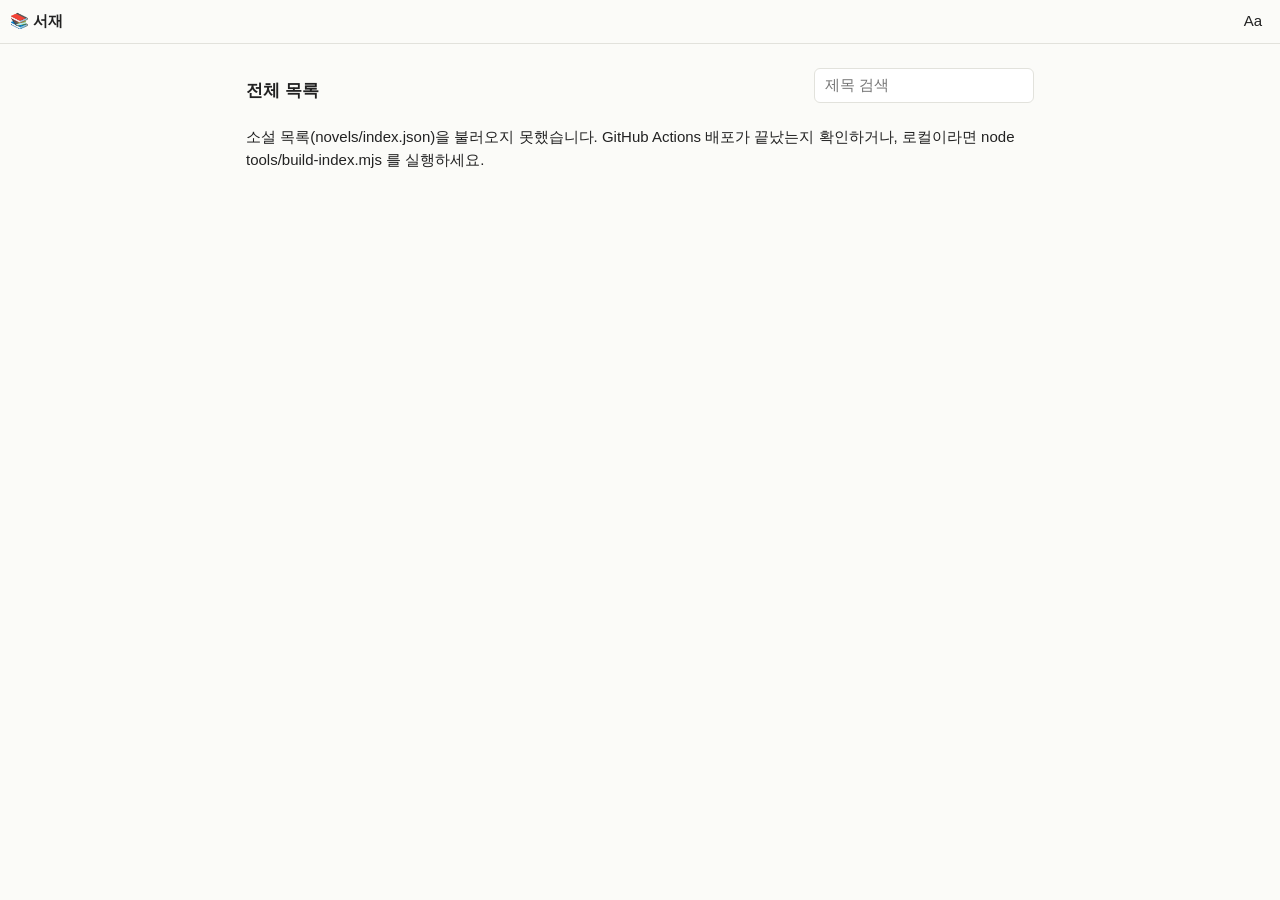
==== index.html @ 56e051f9 "GitHub Pages 웹소설 리더 추가 - novels/ 폴더의 txt 파일을 서재/탭으로 열어 읽는 리더 - 읽던 위치 자동 저장 및 이어 읽기, 목차·페이지 자동 분할, 보기" ====
<!doctype html>
<html lang="ko">
<head>
  <meta charset="utf-8">
  <meta name="viewport" content="width=device-width, initial-scale=1">
  <meta name="robots" content="noindex">
  <title>웹소설 리더</title>
  <link rel="stylesheet" href="assets/style.css">
</head>
<body>
  <header class="topbar">
    <a class="brand" href="#/" title="서재">📚 서재</a>
    <nav class="tabs" id="tabs" aria-label="열린 파일"></nav>
    <button class="icon" id="btn-settings" title="보기 설정" aria-label="보기 설정">Aa</button>
  </header>

  <main id="library" class="view" hidden>
    <section id="recent-section" hidden>
      <h2>이어 읽기</h2>
      <ul class="list" id="recent"></ul>
    </section>
    <section>
      <div class="lib-head">
        <h2>전체 목록</h2>
        <input type="search" id="search" placeholder="제목 검색">
      </div>
      <div id="all"></div>
    </section>
  </main>

  <main id="reader" class="view" hidden>
    <div class="reader-bar">
      <button id="btn-toc" title="목차">☰ 목차</button>
      <span class="doc-title" id="doc-title"></span>
      <span class="progress-text" id="progress-text"></span>
    </div>
    <div class="pager" id="pager-top"></div>
    <article id="content" class="content"></article>
    <div class="pager" id="pager-bottom"></div>
  </main>

  <main id="message" class="view" hidden></main>

  <div class="progress-line"><div id="progress-line"></div></div>

  <aside id="toc-panel" class="panel" hidden>
    <div class="panel-head"><strong>목차</strong><button class="icon close" data-close>✕</button></div>
    <ol id="toc"></ol>
  </aside>

  <aside id="settings-panel" class="panel" hidden>
    <div class="panel-head"><strong>보기 설정</strong><button class="icon close" data-close>✕</button></div>
    <div class="setting"><span>글자 크기</span>
      <button data-set="fontSize" data-step="-1">−</button><output id="v-fontSize"></output><button data-set="fontSize" data-step="1">+</button></div>
    <div class="setting"><span>줄 간격</span>
      <button data-set="lineHeight" data-step="-0.1">−</button><output id="v-lineHeight"></output><button data-set="lineHeight" data-step="0.1">+</button></div>
    <div class="setting"><span>본문 폭</span>
      <button data-set="width" data-step="-40">−</button><output id="v-width"></output><button data-set="width" data-step="40">+</button></div>
    <div class="setting"><span>문단 간격</span>
      <button data-set="paraGap" data-step="-0.2">−</button><output id="v-paraGap"></output><button data-set="paraGap" data-step="0.2">+</button></div>
    <div class="setting"><span>글꼴</span>
      <select id="s-font">
        <option value="serif">명조</option>
        <option value="sans">고딕</option>
      </select></div>
    <div class="setting"><span>테마</span>
      <select id="s-theme">
        <option value="auto">시스템</option>
        <option value="light">밝게</option>
        <option value="sepia">세피아</option>
        <option value="dark">어둡게</option>
      </select></div>
    <hr>
    <div class="setting col"><span>읽기 기록 (다른 기기로 옮기기)</span>
      <div class="row">
        <button id="btn-export">내보내기</button>
        <button id="btn-import">가져오기</button>
        <input type="file" id="import-file" accept="application/json" hidden>
      </div></div>
    <div class="setting col"><span>저장된 비밀번호</span>
      <div class="row"><button id="btn-forget">모두 지우기</button></div></div>
    <p class="hint"><a href="encrypt.html">파일 암호화 도구 열기</a></p>
  </aside>

  <dialog id="pw-dialog">
    <form method="dialog" id="pw-form">
      <h3>🔒 암호화된 파일</h3>
      <p id="pw-file"></p>
      <input type="password" id="pw-input" placeholder="비밀번호" autocomplete="current-password" required>
      <label class="check"><input type="checkbox" id="pw-remember"> 이 기기에 비밀번호 기억하기</label>
      <p class="error" id="pw-error"></p>
      <div class="row end">
        <button value="cancel" formnovalidate>취소</button>
        <button value="ok" class="primary">열기</button>
      </div>
    </form>
  </dialog>

  <script type="module" src="assets/app.js"></script>
</body>
</html>
---- assets/style.css ----
:root {
  --bg: #fbfbf8;
  --fg: #222;
  --muted: #777;
  --line: #e2e2dc;
  --panel: #ffffff;
  --accent: #2f6fdd;
  --hover: rgba(0, 0, 0, .05);
  --font-size: 18px;
  --line-height: 1.8;
  --width: 720px;
  --para-gap: 0.6em;
  --reader-font: "Noto Serif KR", "Nanum Myeongjo", "Batang", serif;
}
:root[data-theme="sepia"] {
  --bg: #f4ecd8; --fg: #3b3024; --muted: #8a7a63; --line: #e0d5bb; --panel: #faf4e4; --hover: rgba(80, 60, 20, .07);
}
:root[data-theme="dark"] {
  --bg: #17181a; --fg: #d6d6d2; --muted: #8b8d91; --line: #2c2e31; --panel: #202225; --accent: #7aa7ff; --hover: rgba(255, 255, 255, .06);
}
@media (prefers-color-scheme: dark) {
  :root[data-theme="auto"] {
    --bg: #17181a; --fg: #d6d6d2; --muted: #8b8d91; --line: #2c2e31; --panel: #202225; --accent: #7aa7ff; --hover: rgba(255, 255, 255, .06);
  }
}
:root[data-font="sans"] { --reader-font: "Pretendard", "Noto Sans KR", "Apple SD Gothic Neo", "Malgun Gothic", sans-serif; }

* { box-sizing: border-box; }
html { scroll-padding-top: 64px; }
body {
  margin: 0; background: var(--bg); color: var(--fg);
  font: 15px/1.5 -apple-system, "Apple SD Gothic Neo", "Malgun Gothic", "Noto Sans KR", sans-serif;
  -webkit-text-size-adjust: 100%;
}
a { color: var(--accent); text-decoration: none; }
button, select, input {
  font: inherit; color: inherit; background: var(--panel);
  border: 1px solid var(--line); border-radius: 6px; padding: 5px 10px;
}
button { cursor: pointer; }
button:hover { background: var(--hover); }
button:disabled { opacity: .4; cursor: default; }
button.primary { background: var(--accent); color: #fff; border-color: var(--accent); }
button.icon { border: none; background: none; padding: 4px 8px; }
[hidden] { display: none !important; }

/* 상단 바 + 탭 */
.topbar {
  position: sticky; top: 0; z-index: 10; display: flex; align-items: center; gap: 8px;
  padding: 6px 10px; background: var(--bg); border-bottom: 1px solid var(--line);
}
.brand { font-weight: 600; white-space: nowrap; color: var(--fg); }
.tabs { display: flex; gap: 4px; overflow-x: auto; flex: 1; scrollbar-width: none; }
.tabs::-webkit-scrollbar { display: none; }
.tab {
  display: flex; align-items: center; gap: 2px; max-width: 200px; flex-shrink: 0;
  border: 1px solid var(--line); border-radius: 6px; font-size: 13px; color: var(--muted);
}
.tab a { padding: 4px 4px 4px 10px; color: inherit; overflow: hidden; text-overflow: ellipsis; white-space: nowrap; }
.tab button { border: none; background: none; padding: 2px 6px; color: inherit; }
.tab.active { color: var(--fg); border-color: var(--accent); }

.progress-line { position: fixed; left: 0; right: 0; bottom: 0; height: 3px; z-index: 10; }
.progress-line div { height: 100%; width: 0; background: var(--accent); transition: width .2s; }

/* 서재 */
#library, #message { max-width: 820px; margin: 0 auto; padding: 16px; }
#message { color: var(--muted); padding-top: 48px; text-align: center; }
h2 { font-size: 17px; margin: 18px 0 8px; }
.lib-head { display: flex; align-items: center; justify-content: space-between; gap: 12px; }
.lib-head input { max-width: 220px; width: 100%; }
.folder > summary { cursor: pointer; padding: 8px 4px; font-weight: 600; color: var(--muted); }
.list { list-style: none; margin: 0; padding: 0; }
.list li a {
  display: grid; grid-template-columns: 1fr auto; gap: 2px 12px; align-items: center;
  padding: 10px 8px; border-bottom: 1px solid var(--line); color: var(--fg); border-radius: 4px;
}
.list li a:hover { background: var(--hover); }
.list .meta { font-size: 12px; color: var(--muted); }
.bar { grid-column: 1 / -1; height: 3px; background: var(--line); border-radius: 2px; overflow: hidden; }
.bar div { height: 100%; background: var(--accent); }

/* 리더 */
.reader-bar {
  max-width: var(--width); margin: 0 auto; padding: 12px 16px 0;
  display: flex; align-items: center; gap: 10px; color: var(--muted); font-size: 13px;
}
.doc-title { flex: 1; overflow: hidden; text-overflow: ellipsis; white-space: nowrap; }
.pager {
  max-width: var(--width); margin: 0 auto; padding: 10px 16px;
  display: flex; align-items: center; justify-content: space-between; gap: 8px;
}
.pager select { max-width: 50%; }
.content {
  max-width: var(--width); margin: 0 auto; padding: 8px 16px 24px;
  font-family: var(--reader-font); font-size: var(--font-size); line-height: var(--line-height);
  word-break: keep-all; overflow-wrap: anywhere;
}
.content p { margin: 0 0 var(--para-gap); white-space: pre-wrap; }
.content p.blank { margin: 0; height: calc(var(--para-gap)); }
.content p.heading { font-weight: 700; margin-top: 1.5em; }
.content p.resume { background: none; outline: 2px solid var(--accent); outline-offset: 4px; border-radius: 2px; transition: outline-color 1.5s; }

/* 패널 */
.panel {
  position: fixed; top: 0; right: 0; bottom: 0; z-index: 20; width: min(340px, 90vw);
  background: var(--panel); border-left: 1px solid var(--line); padding: 12px 16px; overflow-y: auto;
  box-shadow: -8px 0 24px rgba(0, 0, 0, .12);
}
#toc-panel { left: 0; right: auto; border-left: none; border-right: 1px solid var(--line); }
.panel-head { display: flex; justify-content: space-between; align-items: center; margin-bottom: 10px; }
#toc { list-style: none; padding: 0; margin: 0; }
#toc a { display: block; padding: 7px 6px; color: var(--fg); border-radius: 4px; font-size: 14px; }
#toc a:hover { background: var(--hover); }
#toc a.current { color: var(--accent); font-weight: 600; }
.setting { display: flex; align-items: center; gap: 8px; margin: 10px 0; }
.setting > span { flex: 1; color: var(--muted); }
.setting output { min-width: 48px; text-align: center; }
.setting.col { flex-direction: column; align-items: stretch; }
.row { display: flex; gap: 8px; }
.row.end { justify-content: flex-end; }
hr { border: none; border-top: 1px solid var(--line); margin: 16px 0; }
.hint { font-size: 13px; }

dialog {
  border: 1px solid var(--line); border-radius: 10px; background: var(--panel); color: var(--fg);
  width: min(360px, 92vw); padding: 18px;
}
dialog::backdrop { background: rgba(0, 0, 0, .4); }
dialog h3 { margin: 0 0 6px; }
dialog input[type=password] { width: 100%; margin: 8px 0; }
#pw-file { color: var(--muted); font-size: 13px; margin: 0; word-break: break-all; }
.check { display: flex; gap: 6px; align-items: center; font-size: 13px; color: var(--muted); }
.check input { margin: 0; }
.error { color: #d33; font-size: 13px; min-height: 1em; margin: 6px 0; }
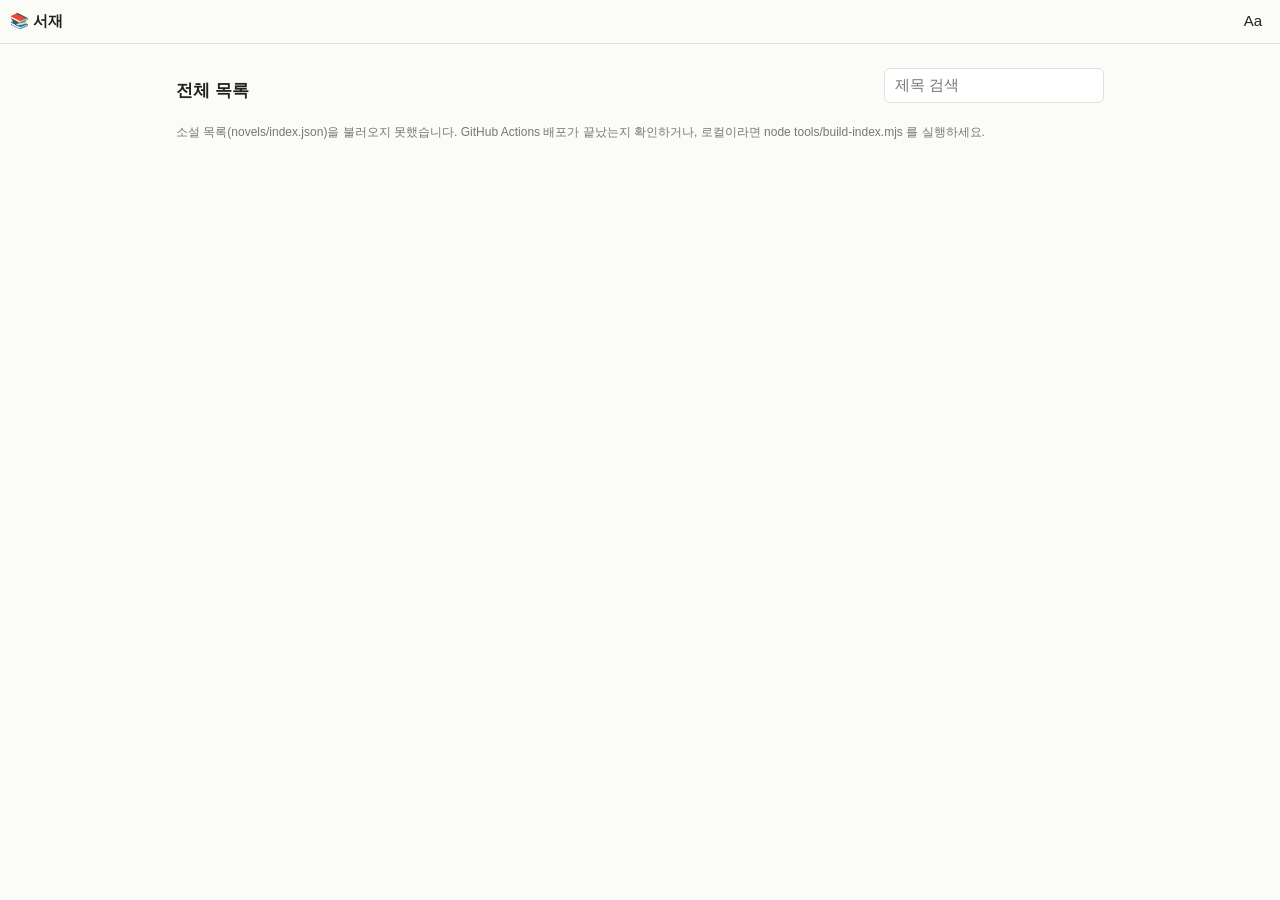
==== commit 2f886dd4: "소설 표지 이미지 표시 기능 추가 - 서재를 작품(폴더)별 표지 카드로 표시하고, 작품 화면에서 파일 목록·이어 읽기 제공 - cover.*/표지.* 폴더 표지와 텍스트와 같은 이" ====
--- a/index.html
+++ b/index.html
@@ -28,12 +28,18 @@
     </section>
   </main>
 
+  <main id="work" class="view" hidden>
+    <div class="work-head" id="work-head"></div>
+    <ul class="list" id="work-files"></ul>
+  </main>
+
   <main id="reader" class="view" hidden>
     <div class="reader-bar">
       <button id="btn-toc" title="목차">☰ 목차</button>
-      <span class="doc-title" id="doc-title"></span>
+      <a class="doc-title" id="doc-title" title="작품 목록으로"></a>
       <span class="progress-text" id="progress-text"></span>
     </div>
+    <figure class="doc-cover" id="doc-cover" hidden></figure>
     <div class="pager" id="pager-top"></div>
     <article id="content" class="content"></article>
     <div class="pager" id="pager-bottom"></div>
--- a/assets/style.css
+++ b/assets/style.css
@@ -64,28 +64,74 @@
 .progress-line div { height: 100%; width: 0; background: var(--accent); transition: width .2s; }
 
 /* 서재 */
-#library, #message { max-width: 820px; margin: 0 auto; padding: 16px; }
+#library, #work, #message { max-width: 960px; margin: 0 auto; padding: 16px; }
 #message { color: var(--muted); padding-top: 48px; text-align: center; }
 h2 { font-size: 17px; margin: 18px 0 8px; }
+.meta { font-size: 12px; color: var(--muted); }
 .lib-head { display: flex; align-items: center; justify-content: space-between; gap: 12px; }
 .lib-head input { max-width: 220px; width: 100%; }
-.folder > summary { cursor: pointer; padding: 8px 4px; font-weight: 600; color: var(--muted); }
 .list { list-style: none; margin: 0; padding: 0; }
 .list li a {
-  display: grid; grid-template-columns: 1fr auto; gap: 2px 12px; align-items: center;
+  display: flex; gap: 12px; align-items: center;
   padding: 10px 8px; border-bottom: 1px solid var(--line); color: var(--fg); border-radius: 4px;
 }
 .list li a:hover { background: var(--hover); }
-.list .meta { font-size: 12px; color: var(--muted); }
+.list .info { flex: 1; min-width: 0; display: grid; grid-template-columns: 1fr auto; gap: 2px 12px; align-items: center; }
+.list .info > span:first-child { overflow: hidden; text-overflow: ellipsis; white-space: nowrap; }
 .bar { grid-column: 1 / -1; height: 3px; background: var(--line); border-radius: 2px; overflow: hidden; }
 .bar div { height: 100%; background: var(--accent); }
+
+/* 표지 */
+.cover {
+  position: relative; aspect-ratio: 3 / 4; width: 100%; border-radius: 6px; overflow: hidden;
+  display: flex; align-items: center; justify-content: center; padding: 10%;
+  background: linear-gradient(160deg, hsl(var(--h) 45% 62%), hsl(calc(var(--h) + 40) 40% 38%));
+  color: #fff; box-shadow: 0 1px 4px rgba(0, 0, 0, .18);
+}
+.cover.has-img { padding: 0; background: var(--line); }
+.cover img { width: 100%; height: 100%; object-fit: cover; display: block; }
+.cover-title {
+  font-family: var(--reader-font); font-weight: 700; text-align: center; word-break: keep-all;
+  text-shadow: 0 1px 3px rgba(0, 0, 0, .35); font-size: 15px; line-height: 1.35;
+  display: -webkit-box; -webkit-line-clamp: 5; -webkit-box-orient: vertical; overflow: hidden;
+}
+.cover-lock { position: absolute; right: 6px; bottom: 4px; font-size: 13px; }
+.cover.thumb { width: 42px; flex-shrink: 0; padding: 3px; border-radius: 3px; }
+.cover.thumb .cover-title { font-size: 9px; -webkit-line-clamp: 4; }
+.cover.thumb .cover-lock { font-size: 9px; right: 2px; bottom: 1px; }
+.cover.large { width: 160px; flex-shrink: 0; }
+.cover.large .cover-title { font-size: 18px; }
+
+.grid { display: grid; grid-template-columns: repeat(auto-fill, minmax(140px, 1fr)); gap: 20px 16px; }
+.card { display: flex; flex-direction: column; gap: 4px; color: var(--fg); min-width: 0; }
+.card .cover { transition: transform .15s; }
+.card:hover .cover { transform: translateY(-2px); }
+.card-title { font-weight: 600; font-size: 14px; margin-top: 4px; overflow: hidden; text-overflow: ellipsis; white-space: nowrap; }
+.card .meta { overflow: hidden; text-overflow: ellipsis; white-space: nowrap; }
+.card .bar { margin-top: 2px; }
+
+.work-head { display: flex; gap: 20px; align-items: flex-end; margin: 8px 0 20px; }
+.work-info { display: flex; flex-direction: column; gap: 6px; align-items: flex-start; min-width: 0; }
+.work-info h2 { font-size: 22px; margin: 0; word-break: keep-all; }
+a.button { display: inline-block; padding: 7px 14px; border-radius: 6px; margin-top: 6px; }
+a.button.primary { background: var(--accent); color: #fff; }
+
+.doc-cover { margin: 20px auto 0; display: flex; justify-content: center; }
+.doc-cover .cover.large { width: min(240px, 60vw); }
+
+@media (max-width: 480px) {
+  .grid { grid-template-columns: repeat(auto-fill, minmax(100px, 1fr)); gap: 16px 12px; }
+  .cover-title { font-size: 13px; }
+  .cover.large { width: 120px; }
+  .work-head { gap: 14px; }
+}
 
 /* 리더 */
 .reader-bar {
   max-width: var(--width); margin: 0 auto; padding: 12px 16px 0;
   display: flex; align-items: center; gap: 10px; color: var(--muted); font-size: 13px;
 }
-.doc-title { flex: 1; overflow: hidden; text-overflow: ellipsis; white-space: nowrap; }
+.doc-title { flex: 1; color: inherit; overflow: hidden; text-overflow: ellipsis; white-space: nowrap; }
 .pager {
   max-width: var(--width); margin: 0 auto; padding: 10px 16px;
   display: flex; align-items: center; justify-content: space-between; gap: 8px;
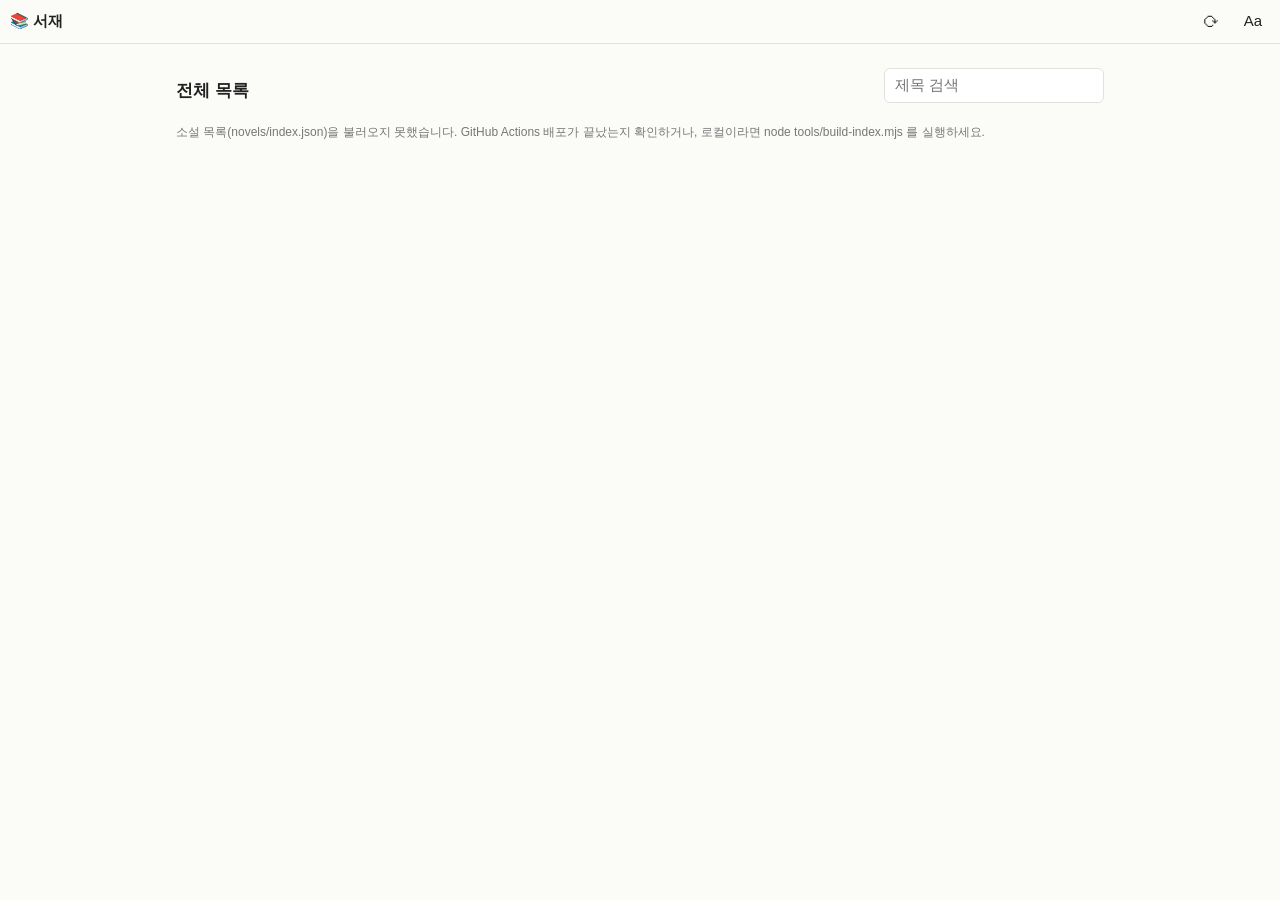
==== commit 1af8623c: "새로고침 버튼과 웹앱(PWA) 설치 지원 - 상단 새로고침 버튼: 브라우저 캐시를 건너뛰고 앱 파일·소설 목록을 다시 받아 새로 고침 - 서비스 워커: 항상 서버 최신 파일을 먼저" ====
--- a/index.html
+++ b/index.html
@@ -4,6 +4,13 @@
   <meta charset="utf-8">
   <meta name="viewport" content="width=device-width, initial-scale=1">
   <meta name="robots" content="noindex">
+  <link rel="manifest" href="manifest.webmanifest">
+  <meta name="theme-color" content="#2f6fdd">
+  <link rel="icon" href="assets/icons/favicon-32.png" type="image/png">
+  <link rel="apple-touch-icon" href="assets/icons/apple-touch-icon.png">
+  <meta name="apple-mobile-web-app-capable" content="yes">
+  <meta name="mobile-web-app-capable" content="yes">
+  <meta name="apple-mobile-web-app-title" content="웹소설">
   <title>웹소설 리더</title>
   <link rel="stylesheet" href="assets/style.css">
 </head>
@@ -11,6 +18,7 @@
   <header class="topbar">
     <a class="brand" href="#/" title="서재">📚 서재</a>
     <nav class="tabs" id="tabs" aria-label="열린 파일"></nav>
+    <button class="icon" id="btn-refresh" title="새로고침 (최신 파일·목록 다시 받기)" aria-label="새로고침">⟳</button>
     <button class="icon" id="btn-settings" title="보기 설정" aria-label="보기 설정">Aa</button>
   </header>
 
@@ -85,6 +93,13 @@
       </div></div>
     <div class="setting col"><span>저장된 비밀번호</span>
       <div class="row"><button id="btn-forget">모두 지우기</button></div></div>
+    <div class="setting col"><span>앱</span>
+      <div class="row">
+        <button id="btn-install" hidden>홈 화면에 설치</button>
+        <button id="btn-update">업데이트 확인</button>
+      </div>
+      <p class="hint" id="install-hint" hidden>iPhone/iPad: Safari 공유 버튼 → <b>홈 화면에 추가</b></p>
+      <p class="hint meta">버전 <span id="app-version"></span></p></div>
     <p class="hint"><a href="encrypt.html">파일 암호화 도구 열기</a></p>
   </aside>
 
--- a/assets/style.css
+++ b/assets/style.css
@@ -42,6 +42,9 @@
 button:disabled { opacity: .4; cursor: default; }
 button.primary { background: var(--accent); color: #fff; border-color: var(--accent); }
 button.icon { border: none; background: none; padding: 4px 8px; }
+#btn-refresh { font-size: 18px; line-height: 1; }
+#btn-refresh.spin { animation: spin .8s linear infinite; }
+@keyframes spin { to { transform: rotate(360deg); } }
 [hidden] { display: none !important; }
 
 /* 상단 바 + 탭 */
@@ -179,3 +182,20 @@
 .check { display: flex; gap: 6px; align-items: center; font-size: 13px; color: var(--muted); }
 .check input { margin: 0; }
 .error { color: #d33; font-size: 13px; min-height: 1em; margin: 6px 0; }
+
+/* 본문 보호 (assets/config.js 의 protect 설정) */
+:root[data-protect] #reader { -webkit-user-select: none; user-select: none; -webkit-touch-callout: none; }
+:root[data-protect] #reader img { pointer-events: none; }
+:root.shielded #reader .content, :root.shielded #reader .doc-cover { filter: blur(16px); }
+:root.shielded #reader::before {
+  content: "창으로 돌아오면 다시 표시됩니다"; position: fixed; top: 45%; left: 50%; transform: translateX(-50%); z-index: 6;
+  padding: 8px 16px; border-radius: 20px; background: var(--panel); border: 1px solid var(--line);
+  color: var(--muted); font-size: 14px; white-space: nowrap;
+}
+:root[data-watermark] #reader::after {
+  content: ""; position: fixed; inset: 0; z-index: 5; pointer-events: none; background-image: var(--watermark);
+}
+@media print {
+  :root[data-protect] body > * { display: none !important; }
+  :root[data-protect] body::after { content: "이 페이지는 인쇄할 수 없습니다."; }
+}
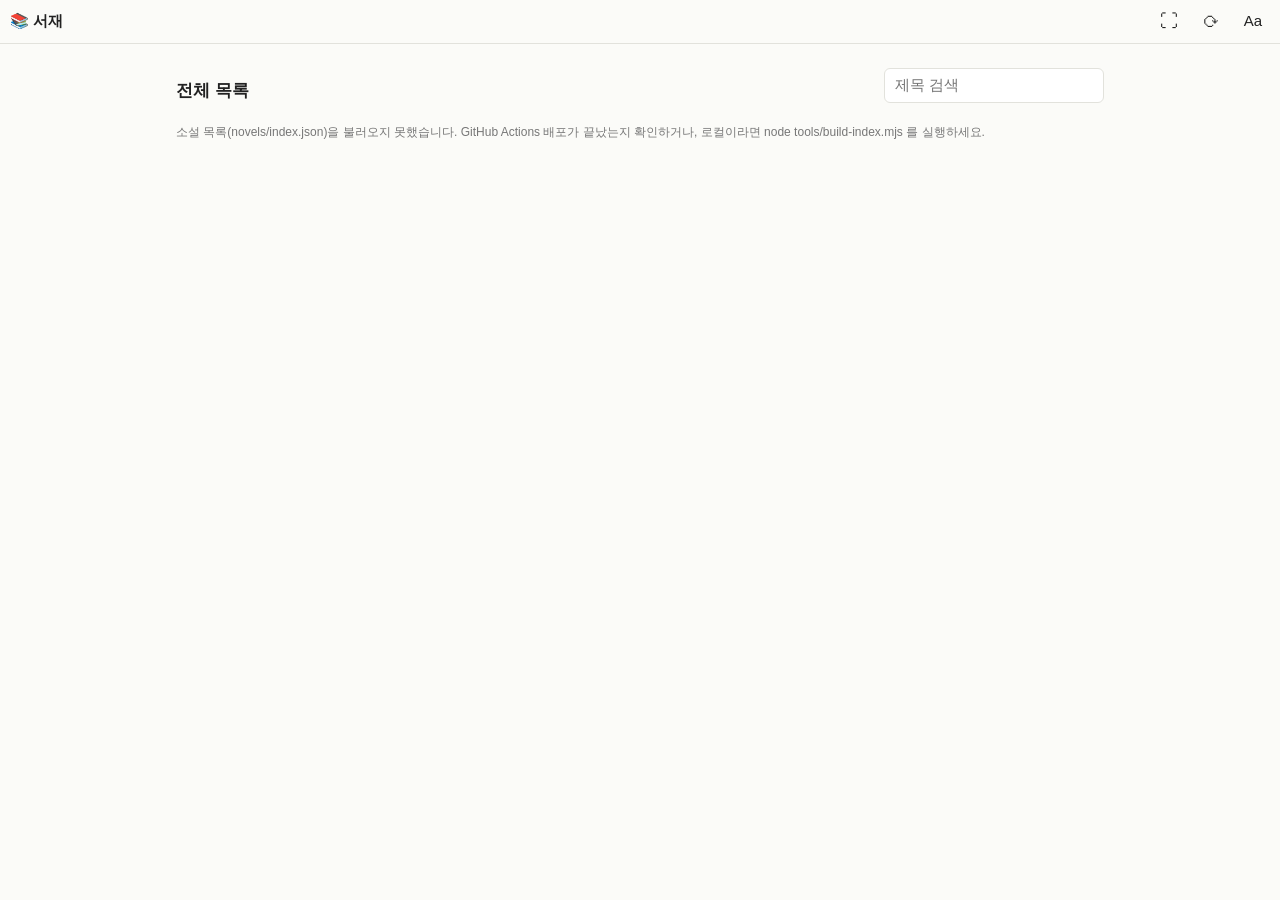
==== commit c4cce68d: "전체화면 보기 기능과 목차 작성 규칙 안내 추가 - 상단 전체화면 버튼과 F 키, 전체화면에서 아래로 스크롤하면 상단 바 숨김 - 전체화면 미지원 브라우저(iPhone Safari" ====
--- a/index.html
+++ b/index.html
@@ -18,6 +18,7 @@
   <header class="topbar">
     <a class="brand" href="#/" title="서재">📚 서재</a>
     <nav class="tabs" id="tabs" aria-label="열린 파일"></nav>
+    <button class="icon" id="btn-fullscreen" title="전체화면 (F)" aria-label="전체화면">⛶</button>
     <button class="icon" id="btn-refresh" title="새로고침 (최신 파일·목록 다시 받기)" aria-label="새로고침">⟳</button>
     <button class="icon" id="btn-settings" title="보기 설정" aria-label="보기 설정">Aa</button>
   </header>
--- a/assets/style.css
+++ b/assets/style.css
@@ -42,7 +42,9 @@
 button:disabled { opacity: .4; cursor: default; }
 button.primary { background: var(--accent); color: #fff; border-color: var(--accent); }
 button.icon { border: none; background: none; padding: 4px 8px; }
-#btn-refresh { font-size: 18px; line-height: 1; }
+#btn-refresh, #btn-fullscreen { font-size: 18px; line-height: 1; }
+.topbar { transition: transform .2s; }
+:root.bar-hidden .topbar { transform: translateY(-100%); }
 #btn-refresh.spin { animation: spin .8s linear infinite; }
 @keyframes spin { to { transform: rotate(360deg); } }
 [hidden] { display: none !important; }
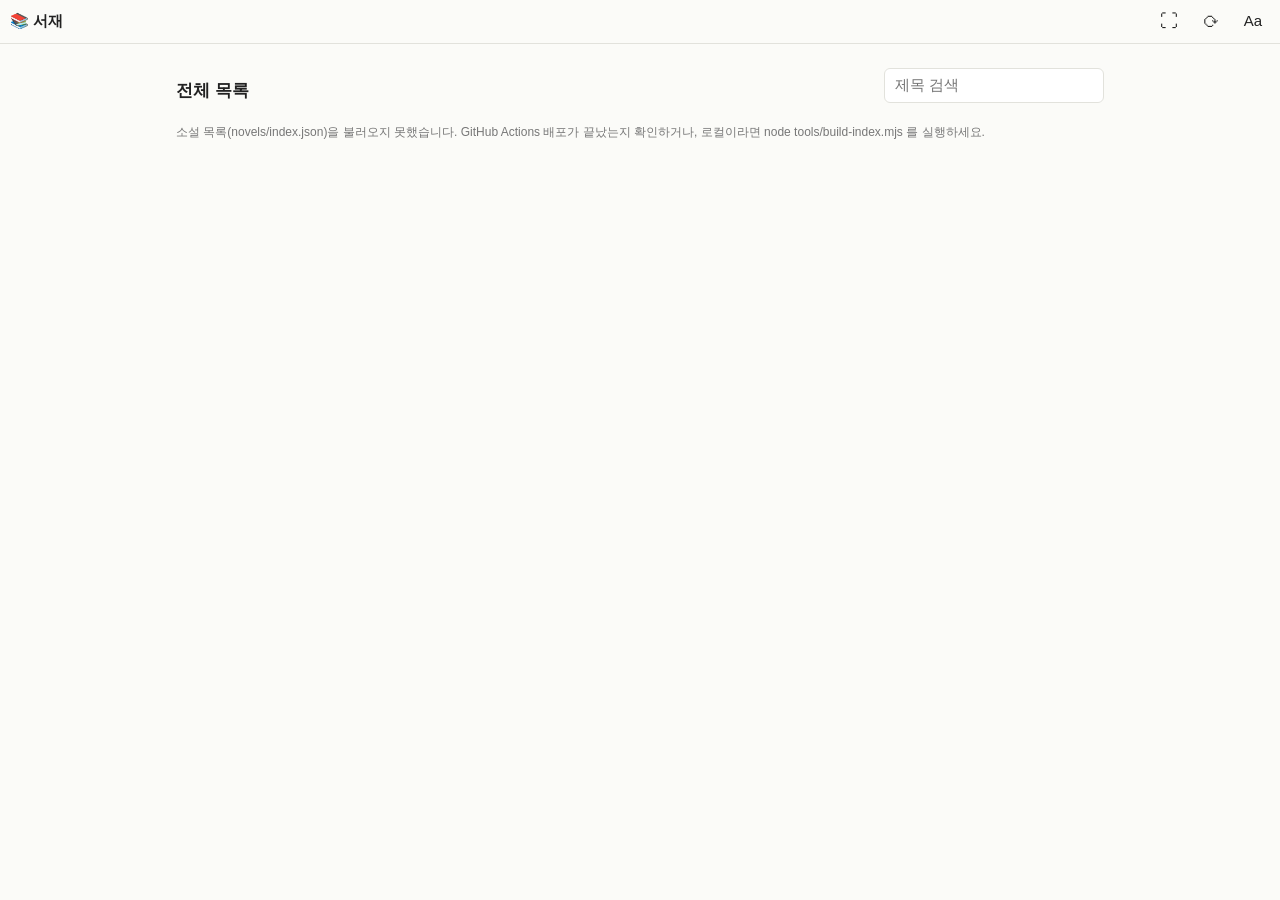
==== commit 09b1cb68: "전체화면에서 카메라(노치·펀치홀) 영역까지 화면 사용 - viewport-fit=cover 로 화면 전체를 쓰도록 하고 - safe-area 여백으로 상단 바 버튼·패널·하단이 카" ====
--- a/index.html
+++ b/index.html
@@ -2,7 +2,7 @@
 <html lang="ko">
 <head>
   <meta charset="utf-8">
-  <meta name="viewport" content="width=device-width, initial-scale=1">
+  <meta name="viewport" content="width=device-width, initial-scale=1, viewport-fit=cover">
   <meta name="robots" content="noindex">
   <link rel="manifest" href="manifest.webmanifest">
   <meta name="theme-color" content="#2f6fdd">
--- a/assets/style.css
+++ b/assets/style.css
@@ -29,6 +29,7 @@
 html { scroll-padding-top: 64px; }
 body {
   margin: 0; background: var(--bg); color: var(--fg);
+  padding: 0 env(safe-area-inset-right) env(safe-area-inset-bottom) env(safe-area-inset-left);
   font: 15px/1.5 -apple-system, "Apple SD Gothic Neo", "Malgun Gothic", "Noto Sans KR", sans-serif;
   -webkit-text-size-adjust: 100%;
 }
@@ -53,6 +54,8 @@
 .topbar {
   position: sticky; top: 0; z-index: 10; display: flex; align-items: center; gap: 8px;
   padding: 6px 10px; background: var(--bg); border-bottom: 1px solid var(--line);
+  /* 카메라(노치·펀치홀) 영역까지 화면을 쓰되, 버튼은 그 아래에 오도록 */
+  padding-top: calc(6px + env(safe-area-inset-top));
 }
 .brand { font-weight: 600; white-space: nowrap; color: var(--fg); }
 .tabs { display: flex; gap: 4px; overflow-x: auto; flex: 1; scrollbar-width: none; }
@@ -156,6 +159,7 @@
 .panel {
   position: fixed; top: 0; right: 0; bottom: 0; z-index: 20; width: min(340px, 90vw);
   background: var(--panel); border-left: 1px solid var(--line); padding: 12px 16px; overflow-y: auto;
+  padding-top: calc(12px + env(safe-area-inset-top)); padding-bottom: calc(12px + env(safe-area-inset-bottom));
   box-shadow: -8px 0 24px rgba(0, 0, 0, .12);
 }
 #toc-panel { left: 0; right: auto; border-left: none; border-right: 1px solid var(--line); }
@@ -201,3 +205,5 @@
   :root[data-protect] body > * { display: none !important; }
   :root[data-protect] body::after { content: "이 페이지는 인쇄할 수 없습니다."; }
 }
+#toc-panel { padding-left: calc(16px + env(safe-area-inset-left)); }
+#settings-panel { padding-right: calc(16px + env(safe-area-inset-right)); }
